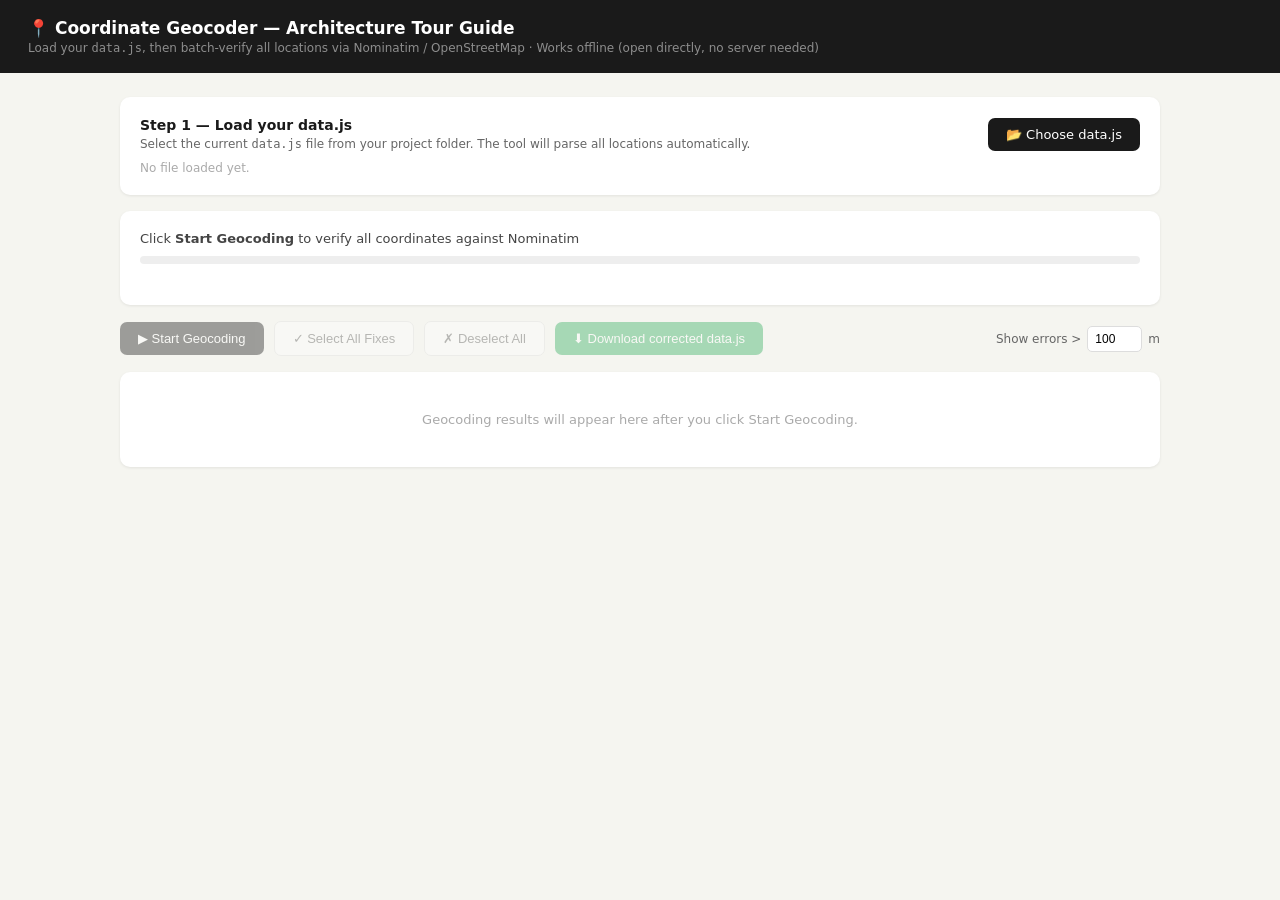
==== geocode-tool.html @ 2da5a62d "Initial commit - Architecture Tour Guide (NYC 134 + Seoul 47)" ====
<!DOCTYPE html>
<html lang="en">
<head>
<meta charset="UTF-8">
<meta name="viewport" content="width=device-width,initial-scale=1">
<title>Coordinate Geocoder — Architecture Tour Guide</title>
<style>
*{box-sizing:border-box;margin:0;padding:0}
body{font-family:system-ui,-apple-system,sans-serif;background:#f5f5f0;color:#1a1a1a;font-size:14px}
header{background:#1a1a1a;color:#fff;padding:18px 28px}
header h1{font-size:17px;font-weight:600}
header p{font-size:12px;opacity:.5;margin-top:3px}
.wrap{max-width:1080px;margin:0 auto;padding:24px 20px}
.card{background:#fff;border-radius:10px;padding:20px;margin-bottom:16px;box-shadow:0 1px 3px rgba(0,0,0,.08)}
#prog-label{font-size:13px;color:#444;margin-bottom:10px}
#prog-bg{background:#eee;border-radius:99px;height:8px;overflow:hidden}
#prog-fill{background:#1a1a1a;height:100%;width:0;transition:width .3s;border-radius:99px}
#prog-sub{font-size:11px;color:#aaa;margin-top:7px;min-height:14px}
.controls{display:flex;gap:10px;flex-wrap:wrap;align-items:center;margin-bottom:16px}
button{padding:9px 18px;border-radius:7px;border:none;cursor:pointer;font-size:13px;font-weight:500;transition:.15s all}
#btn-run{background:#1a1a1a;color:#fff}
#btn-run:hover:not(:disabled){background:#333}
#btn-run:disabled{opacity:.4;cursor:default}
#btn-dl{background:#16a34a;color:#fff}
#btn-dl:hover:not(:disabled){background:#15803d}
#btn-dl:disabled{opacity:.35;cursor:default}
.sec{background:#fff;border:1px solid #ddd;color:#444}
.sec:hover:not(:disabled){background:#f5f5f5}
.sec:disabled{opacity:.35;cursor:default}
.thr{margin-left:auto;display:flex;align-items:center;gap:6px;font-size:12px;color:#666}
.thr input{width:55px;padding:5px 7px;border:1px solid #ddd;border-radius:5px;font-size:12px}
.stats{display:none;gap:12px;margin-bottom:16px;flex-wrap:wrap}
.stat{background:#fff;border-radius:8px;padding:14px 18px;flex:1;min-width:110px;box-shadow:0 1px 3px rgba(0,0,0,.07)}
.stat .n{font-size:26px;font-weight:700}
.stat .l{font-size:11px;color:#999;margin-top:2px}
.red .n{color:#dc2626}.amber .n{color:#d97706}.green .n{color:#16a34a}
#tbl-wrap{background:#fff;border-radius:10px;box-shadow:0 1px 3px rgba(0,0,0,.08);overflow:auto}
table{width:100%;border-collapse:collapse;font-size:12px}
th{background:#f8f8f6;padding:9px 12px;text-align:left;font-weight:600;color:#555;border-bottom:1px solid #eee;white-space:nowrap}
td{padding:8px 12px;border-bottom:1px solid #f2f2f2;vertical-align:middle}
tr:last-child td{border-bottom:none}
.fix td{background:#fefce8}.big td{background:#fef2f2}
.badge{display:inline-block;padding:2px 7px;border-radius:99px;font-size:10px;font-weight:700}
.ok{background:#dcfce7;color:#15803d}.med{background:#fef3c7;color:#b45309}
.err{background:#fee2e2;color:#b91c1c}.fail{background:#f1f5f9;color:#94a3b8}
td.mono{font-family:monospace;font-size:11px}
#empty{text-align:center;padding:40px;color:#aaa;font-size:13px}
#note{display:none;background:#f0fdf4;border:1px solid #bbf7d0;border-radius:8px;padding:14px 18px;margin-bottom:16px;font-size:13px;color:#166534}
</style>
</head>
<body>
<header>
  <h1>📍 Coordinate Geocoder — Architecture Tour Guide</h1>
  <p>Load your <code>data.js</code>, then batch-verify all locations via Nominatim / OpenStreetMap · Works offline (open directly, no server needed)</p>
</header>

<div class="wrap">

  <!-- Step 0: Load data.js -->
  <div class="card" id="load-card">
    <div style="display:flex;align-items:center;gap:14px;flex-wrap:wrap">
      <div style="flex:1;min-width:200px">
        <div style="font-weight:600;font-size:14px;margin-bottom:4px">Step 1 — Load your data.js</div>
        <div style="font-size:12px;color:#666">Select the current <code>data.js</code> file from your project folder. The tool will parse all locations automatically.</div>
      </div>
      <label style="display:inline-block;padding:9px 18px;background:#1a1a1a;color:#fff;border-radius:7px;cursor:pointer;font-size:13px;font-weight:500;white-space:nowrap">
        📂 Choose data.js
        <input type="file" accept=".js" onchange="loadFile(event)" style="display:none">
      </label>
    </div>
    <div id="load-status" style="margin-top:10px;font-size:12px;color:#aaa">No file loaded yet.</div>
  </div>

  <!-- Progress -->
  <div class="card">
    <div id="prog-label">Click <strong>Start Geocoding</strong> to verify all coordinates against Nominatim</div>
    <div id="prog-bg"><div id="prog-fill"></div></div>
    <div id="prog-sub">&nbsp;</div>
  </div>

  <!-- Controls -->
  <div class="controls">
    <button id="btn-run" onclick="runGeocoding()" disabled>▶ Start Geocoding</button>
    <button class="sec" id="btn-all" disabled onclick="setAll(true)">✓ Select All Fixes</button>
    <button class="sec" id="btn-none" disabled onclick="setAll(false)">✗ Deselect All</button>
    <button id="btn-dl" disabled onclick="download()">⬇ Download corrected data.js</button>
    <div class="thr">Show errors &gt; <input type="number" id="thr" value="100" min="0" max="9999" onchange="refilter()"> m</div>
  </div>

  <div id="note"></div>

  <!-- Stats -->
  <div class="stats" id="stats">
    <div class="stat"><div class="n" id="s0">—</div><div class="l">Total</div></div>
    <div class="stat red"><div class="n" id="s1">—</div><div class="l">Error &gt;300m</div></div>
    <div class="stat amber"><div class="n" id="s2">—</div><div class="l">Error 100–300m</div></div>
    <div class="stat green"><div class="n" id="s3">—</div><div class="l">OK (&lt;100m)</div></div>
    <div class="stat"><div class="n" id="s4">—</div><div class="l">Failed</div></div>
  </div>

  <!-- Results table -->
  <div id="tbl-wrap">
    <div id="empty">Geocoding results will appear here after you click Start Geocoding.</div>
    <table id="tbl" style="display:none">
      <thead><tr>
        <th>Apply</th><th>ID</th><th>Address</th><th>Error</th>
        <th>Current coords</th><th>Nominatim coords</th>
      </tr></thead>
      <tbody id="tbody"></tbody>
    </table>
  </div>
</div>

<script>
/* ── Embedded location list (id / addr / lat / lng only) ── */
let LOCS = [];  // populated by loadFile()
let rawDataJs = null;  // text of loaded data.js


/* ── State ─────────────────────────────────────────────── */
let results = [];
let running = false;

/* ── Helpers ────────────────────────────────────────────── */
const sleep = ms => new Promise(r => setTimeout(r, ms));

/* ── Parse data.js text → LOCS array (id/addr/lat/lng) ─── */
function parseDataJs(text) {
  const out = [];
  // Match each location block: from `id:'xxx'` to the next `},` at top level
  // Strategy: find all id occurrences, extract addr/lat/lng nearby
  const idRe = /id\s*:\s*['"]([^'"]+)['"]/g;
  let m;
  while ((m = idRe.exec(text)) !== null) {
    const id = m[1];
    const chunk = text.slice(m.index, m.index + 3000);
    const addrM = chunk.match(/addr\s*:\s*['"]([^'"]+)['"]/);
    const latM  = chunk.match(/lat\s*:\s*([-\d.]+)/);
    const lngM  = chunk.match(/lng\s*:\s*([-\d.]+)/);
    if (addrM && latM && lngM) {
      out.push({
        id,
        addr: addrM[1],
        lat:  parseFloat(latM[1]),
        lng:  parseFloat(lngM[1])
      });
    }
  }
  return out;
}

/* ── Load data.js from disk via FileReader ──────────────── */
function loadFile(event) {
  const file = event.target.files[0];
  if (!file) return;
  const status = document.getElementById('load-status');
  status.style.color = '#aaa';
  status.textContent = 'Reading ' + file.name + '…';

  const reader = new FileReader();
  reader.onload = function(e) {
    rawDataJs = e.target.result;
    LOCS = parseDataJs(rawDataJs);

    if (LOCS.length === 0) {
      status.style.color = '#dc2626';
      status.textContent = '⚠ Could not parse any locations from this file. Make sure it is a valid data.js.';
      document.getElementById('btn-run').disabled = true;
      return;
    }

    status.style.color = '#16a34a';
    status.textContent = '✅ Loaded ' + file.name + ' — ' + LOCS.length + ' locations found. Click Start Geocoding.';
    document.getElementById('prog-label').innerHTML =
      'Click <strong>Start Geocoding</strong> to verify all ' + LOCS.length + ' coordinates against Nominatim';
    document.getElementById('btn-run').disabled = false;
  };
  reader.onerror = function() {
    status.style.color = '#dc2626';
    status.textContent = '⚠ Failed to read file.';
  };
  reader.readAsText(file, 'utf-8');
}

function haversine(la1, lo1, la2, lo2) {
  const R = 6371000;
  const p1 = la1 * Math.PI / 180, p2 = la2 * Math.PI / 180;
  const dp = (la2 - la1) * Math.PI / 180, dl = (lo2 - lo1) * Math.PI / 180;
  const a = Math.sin(dp/2)**2 + Math.cos(p1) * Math.cos(p2) * Math.sin(dl/2)**2;
  return R * 2 * Math.atan2(Math.sqrt(a), Math.sqrt(1 - a));
}

async function nominatim(addr) {
  // Detect country code from address string to help Nominatim accuracy
  // Korean addresses contain Korean districts or 'Seoul' / 'Busan' etc.
  let cc = '';
  if (/seoul|busan|incheon|gu,|daero|dong,|ro,|jongno|gangnam|yongsan|mapo|seongdong|seongsu/i.test(addr)) {
    cc = '&countrycodes=kr';
  } else if (/new york|brooklyn|manhattan|bronx|queens|staten island|nyc/i.test(addr)) {
    cc = '&countrycodes=us';
  }
  const url = 'https://nominatim.openstreetmap.org/search?q='
    + encodeURIComponent(addr) + '&format=json&limit=1' + cc;
  try {
    const resp = await fetch(url, {
      headers: { 'User-Agent': 'ArchTourGuide/1.0 coord-checker' }
    });
    const data = await resp.json();
    if (data && data.length > 0)
      return { lat: parseFloat(data[0].lat), lng: parseFloat(data[0].lon) };
  } catch (e) {
    console.warn('Nominatim error for', addr, e);
  }
  return null;
}

/* ── Main geocoding loop ────────────────────────────────── */
async function runGeocoding() {
  if (running) return;
  running = true;

  const btnRun = document.getElementById('btn-run');
  const btnDl  = document.getElementById('btn-dl');
  const btnAll = document.getElementById('btn-all');
  const btnNone= document.getElementById('btn-none');

  btnRun.disabled = true;
  btnRun.textContent = '⏳ Running…';
  btnDl.disabled = true;
  btnAll.disabled = true;
  btnNone.disabled = true;

  results = [];
  document.getElementById('tbody').innerHTML = '';
  document.getElementById('tbl').style.display = 'none';
  document.getElementById('empty').style.display = '';
  document.getElementById('stats').style.display = 'none';
  document.getElementById('note').style.display = 'none';

  for (let i = 0; i < LOCS.length; i++) {
    const loc = LOCS[i];
    const pct = Math.round(i / LOCS.length * 100);
    document.getElementById('prog-fill').style.width = pct + '%';
    document.getElementById('prog-label').innerHTML =
      `Geocoding <strong>${loc.id}</strong> (${i + 1} / ${LOCS.length})`;
    document.getElementById('prog-sub').textContent =
      pct + '% complete · Nominatim rate limit: 1 req/sec';

    const geo = await nominatim(loc.addr);
    await sleep(1150);   // respect Nominatim 1 req/s policy

    const d = geo ? haversine(loc.lat, loc.lng, geo.lat, geo.lng) : null;
    const row = { id: loc.id, addr: loc.addr,
                   oLat: loc.lat, oLng: loc.lng,
                   nLat: geo?.lat, nLng: geo?.lng,
                   dist: d, failed: !geo };
    results.push(row);
    appendRow(row, i);
  }

  document.getElementById('prog-fill').style.width = '100%';
  document.getElementById('prog-label').innerHTML =
    `✅ Done — ${LOCS.length} locations verified`;
  document.getElementById('prog-sub').textContent = '';

  updateStats();
  document.getElementById('stats').style.display = 'flex';

  btnRun.textContent  = '↺ Re-run';
  btnRun.disabled     = false;
  btnDl.disabled      = false;
  btnAll.disabled     = false;
  btnNone.disabled    = false;
  running = false;
}

/* ── Append one result row ──────────────────────────────── */
function appendRow(r, idx) {
  const thr   = parseInt(document.getElementById('thr').value) || 100;
  const tbody = document.getElementById('tbody');
  const tbl   = document.getElementById('tbl');
  const empty = document.getElementById('empty');
  tbl.style.display = '';
  empty.style.display = 'none';

  const hide    = r.failed || (r.dist !== null && r.dist < thr);
  const checked = !r.failed && r.dist !== null && r.dist >= thr;

  let dc = 'fail', rc = '';
  if (!r.failed && r.dist !== null) {
    if      (r.dist < 100)  { dc = 'ok'; }
    else if (r.dist < 300)  { dc = 'med'; rc = 'fix'; }
    else                    { dc = 'err'; rc = 'big'; }
  }

  const distLabel = r.failed
    ? '? failed'
    : Math.round(r.dist) + ' m';
  const newCoord = r.failed
    ? '—'
    : r.nLat.toFixed(5) + ', ' + r.nLng.toFixed(5);

  const tr = document.createElement('tr');
  tr.className  = rc;
  tr.dataset.i  = idx;
  tr.style.display = hide ? 'none' : '';
  tr.innerHTML = `
    <td style="text-align:center">
      <input type="checkbox" id="c${idx}"
        ${checked ? 'checked' : ''}
        ${r.failed ? 'disabled' : ''}>
    </td>
    <td><code>${r.id}</code></td>
    <td style="max-width:230px;white-space:nowrap;overflow:hidden;text-overflow:ellipsis"
        title="${r.addr}">${r.addr}</td>
    <td><span class="badge ${dc}">${distLabel}</span></td>
    <td class="mono">${r.oLat}, ${r.oLng}</td>
    <td class="mono">${newCoord}</td>`;
  tbody.appendChild(tr);
}

/* ── Re-filter by threshold ─────────────────────────────── */
function refilter() {
  const thr = parseInt(document.getElementById('thr').value) || 100;
  results.forEach((r, i) => {
    const tr = document.querySelector(`tr[data-i="${i}"]`);
    if (!tr) return;
    tr.style.display =
      (r.failed || (r.dist !== null && r.dist < thr)) ? 'none' : '';
  });
}

/* ── Stats ──────────────────────────────────────────────── */
function updateStats() {
  document.getElementById('s0').textContent = results.length;
  document.getElementById('s1').textContent = results.filter(r => !r.failed && r.dist >= 300).length;
  document.getElementById('s2').textContent = results.filter(r => !r.failed && r.dist >= 100 && r.dist < 300).length;
  document.getElementById('s3').textContent = results.filter(r => !r.failed && r.dist < 100).length;
  document.getElementById('s4').textContent = results.filter(r => r.failed).length;
}

/* ── Select / deselect all ──────────────────────────────── */
function setAll(v) {
  results.forEach((_, i) => {
    const c = document.getElementById('c' + i);
    if (c && !c.disabled) c.checked = v;
  });
}

/* ── Download corrected data.js ─────────────────────────── */
function download() {
  // Collect checked fixes
  const fixes = {};
  results.forEach((r, idx) => {
    const c = document.getElementById('c' + idx);
    if (c && c.checked && !r.failed && r.nLat != null) {
      fixes[r.id] = { lat: r.nLat, lng: r.nLng };
    }
  });

  const n = Object.keys(fixes).length;
  if (n === 0) { alert('No fixes selected — check at least one row first.'); return; }

  if (!rawDataJs) { alert('No data.js loaded. Please load the file first.'); return; }

  // Patch lat / lng for each selected location
  let raw = rawDataJs;
  for (const [id, {lat, lng}] of Object.entries(fixes)) {
    const safeId = id.replace(/-/g, '[\-]');
    const re = new RegExp(
      "(id\\s*:\\s*'" + safeId + "')" +
      "([\\s\\S]{1,2500}?)" +
      "(\\blat\\s*:\\s*)[\\d.\\-]+" +
      "([\\s\\S]{1,400}?)" +
      "(\\blng\\s*:\\s*)[\\d.\\-]+"
    );
    raw = raw.replace(re, (m, p1, p2, p3, p4, p5) =>
      p1 + p2 + p3 + lat + p4 + p5 + lng
    );
  }

  const blob = new Blob([raw], { type: 'application/javascript' });
  const a = document.createElement('a');
  a.href = URL.createObjectURL(blob);
  a.download = 'data.js';
  a.click();

  const note = document.getElementById('note');
  note.style.display = '';
  note.innerHTML = '✅ <strong>' + n + ' coordinate(s) corrected.</strong> '
    + 'Replace your existing <code>data.js</code> with the downloaded file, then redeploy.';
}
</script>
</body>
</html>
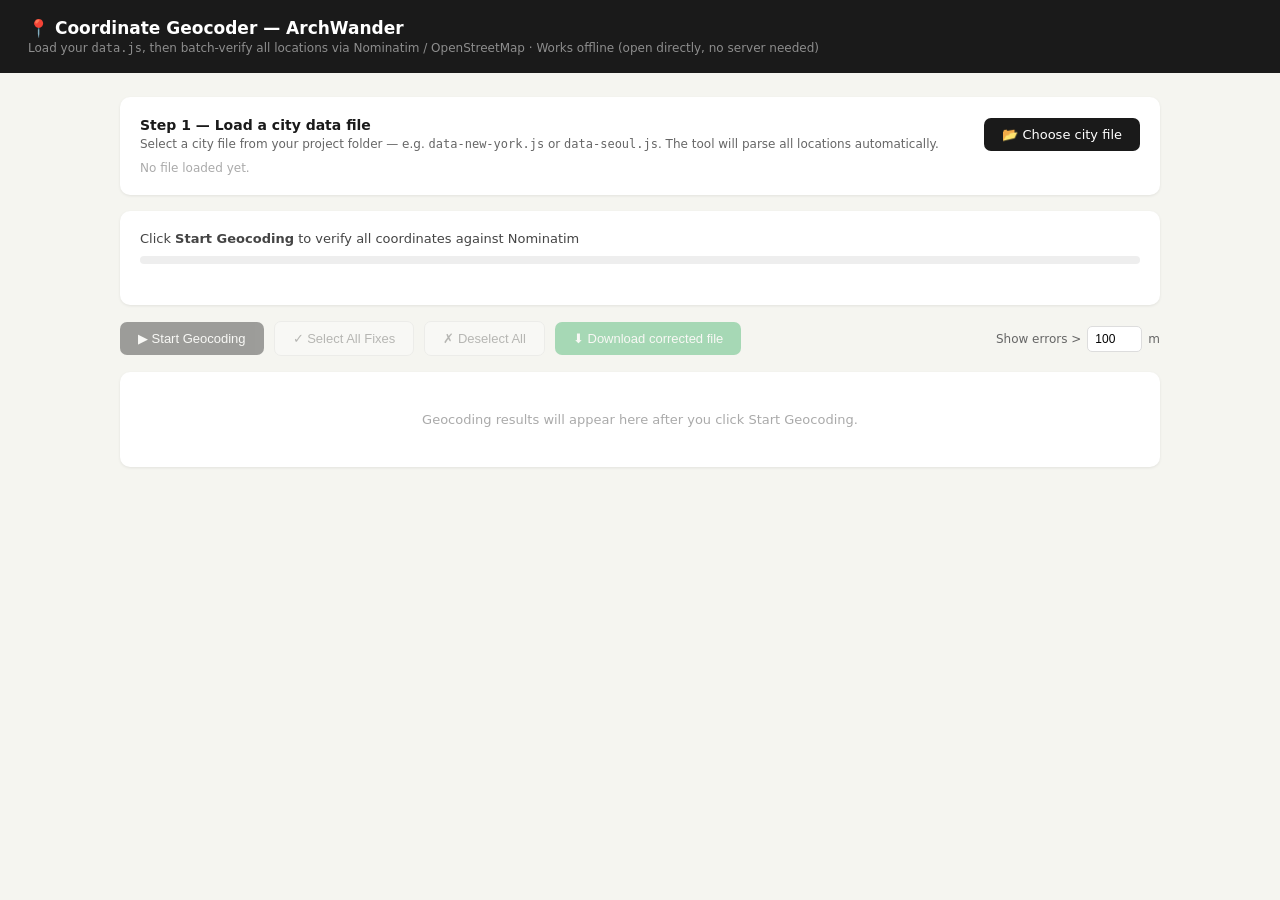
==== commit f29ae812: "Rename project to ArchWander; fix Seoul geocoding; add Mapillary viewer option" ====
--- a/geocode-tool.html
+++ b/geocode-tool.html
@@ -3,7 +3,7 @@
 <head>
 <meta charset="UTF-8">
 <meta name="viewport" content="width=device-width,initial-scale=1">
-<title>Coordinate Geocoder — Architecture Tour Guide</title>
+<title>Coordinate Geocoder — ArchWander</title>
 <style>
 *{box-sizing:border-box;margin:0;padding:0}
 body{font-family:system-ui,-apple-system,sans-serif;background:#f5f5f0;color:#1a1a1a;font-size:14px}
@@ -50,21 +50,21 @@
 </head>
 <body>
 <header>
-  <h1>📍 Coordinate Geocoder — Architecture Tour Guide</h1>
+  <h1>📍 Coordinate Geocoder — ArchWander</h1>
   <p>Load your <code>data.js</code>, then batch-verify all locations via Nominatim / OpenStreetMap · Works offline (open directly, no server needed)</p>
 </header>
 
 <div class="wrap">
 
-  <!-- Step 0: Load data.js -->
+  <!-- Step 0: Load city data file -->
   <div class="card" id="load-card">
     <div style="display:flex;align-items:center;gap:14px;flex-wrap:wrap">
       <div style="flex:1;min-width:200px">
-        <div style="font-weight:600;font-size:14px;margin-bottom:4px">Step 1 — Load your data.js</div>
-        <div style="font-size:12px;color:#666">Select the current <code>data.js</code> file from your project folder. The tool will parse all locations automatically.</div>
+        <div style="font-weight:600;font-size:14px;margin-bottom:4px">Step 1 — Load a city data file</div>
+        <div style="font-size:12px;color:#666">Select a city file from your project folder — e.g. <code>data-new-york.js</code> or <code>data-seoul.js</code>. The tool will parse all locations automatically.</div>
       </div>
       <label style="display:inline-block;padding:9px 18px;background:#1a1a1a;color:#fff;border-radius:7px;cursor:pointer;font-size:13px;font-weight:500;white-space:nowrap">
-        📂 Choose data.js
+        📂 Choose city file
         <input type="file" accept=".js" onchange="loadFile(event)" style="display:none">
       </label>
     </div>
@@ -83,7 +83,7 @@
     <button id="btn-run" onclick="runGeocoding()" disabled>▶ Start Geocoding</button>
     <button class="sec" id="btn-all" disabled onclick="setAll(true)">✓ Select All Fixes</button>
     <button class="sec" id="btn-none" disabled onclick="setAll(false)">✗ Deselect All</button>
-    <button id="btn-dl" disabled onclick="download()">⬇ Download corrected data.js</button>
+    <button id="btn-dl" disabled onclick="download()">⬇ Download corrected file</button>
     <div class="thr">Show errors &gt; <input type="number" id="thr" value="100" min="0" max="9999" onchange="refilter()"> m</div>
   </div>
 
@@ -113,8 +113,9 @@
 
 <script>
 /* ── Embedded location list (id / addr / lat / lng only) ── */
-let LOCS = [];  // populated by loadFile()
-let rawDataJs = null;  // text of loaded data.js
+let LOCS = [];          // populated by loadFile()
+let rawDataJs = null;   // text of loaded city file
+let loadedFileName = 'data.js';  // original filename for download
 
 
 /* ── State ─────────────────────────────────────────────── */
@@ -149,10 +150,11 @@
   return out;
 }
 
-/* ── Load data.js from disk via FileReader ──────────────── */
+/* ── Load city file from disk via FileReader ────────────── */
 function loadFile(event) {
   const file = event.target.files[0];
   if (!file) return;
+  loadedFileName = file.name;
   const status = document.getElementById('load-status');
   status.style.color = '#aaa';
   status.textContent = 'Reading ' + file.name + '…';
@@ -191,25 +193,53 @@
 }
 
 async function nominatim(addr) {
-  // Detect country code from address string to help Nominatim accuracy
-  // Korean addresses contain Korean districts or 'Seoul' / 'Busan' etc.
-  let cc = '';
-  if (/seoul|busan|incheon|gu,|daero|dong,|ro,|jongno|gangnam|yongsan|mapo|seongdong|seongsu/i.test(addr)) {
-    cc = '&countrycodes=kr';
-  } else if (/new york|brooklyn|manhattan|bronx|queens|staten island|nyc/i.test(addr)) {
-    cc = '&countrycodes=us';
-  }
-  const url = 'https://nominatim.openstreetmap.org/search?q='
-    + encodeURIComponent(addr) + '&format=json&limit=1' + cc;
-  try {
-    const resp = await fetch(url, {
-      headers: { 'User-Agent': 'ArchTourGuide/1.0 coord-checker' }
-    });
-    const data = await resp.json();
-    if (data && data.length > 0)
-      return { lat: parseFloat(data[0].lat), lng: parseFloat(data[0].lon) };
-  } catch (e) {
-    console.warn('Nominatim error for', addr, e);
+  // ── Country code detection ──────────────────────────────────────
+  // Extended Korean keyword list covers all districts, road suffixes, and
+  // well-known neighbourhood names used in the data set.
+  const KR_RE = /seoul|busan|incheon|daegu|gwangju|daejeon|ulsan|gyeonggi|jeju|seongnam|pangyo|bundang|\bgu[,\s]|daero|dong[,\s]|\bro[,\s]|-ro[,\s]|-gil[,\s]|jongno|gangnam|yongsan|mapo|seongdong|seongsu|nowon|songpa|seocho|gangseo|eunpyeong|itaewon|myeongdong|insadong|hongdae|sinchon|yeouido|apgujeong|hannam|hanam|ichon|huam|magok/i;
+  const NY_RE = /new york|brooklyn|manhattan|bronx|queens|staten island|\bnyc\b/i;
+  const cc = KR_RE.test(addr) ? '&countrycodes=kr'
+           : NY_RE.test(addr) ? '&countrycodes=us'
+           : '';
+
+  // ── Address cleaning ────────────────────────────────────────────
+  // Strip parenthetical noise:  "432 Toegye-ro, Jung-gu, Seoul (overpass)" → clean
+  // Strip slash-separated extras:  "Gangnam-gu, Seoul (Garosu-gil / Dosan-daero area)" → clean
+  function clean(a) {
+    return a.replace(/\s*\([^)]*\)/g, '').replace(/\s{2,}/g, ' ').trim();
+  }
+
+  // ── Build tiered fallback queries ───────────────────────────────
+  // Tier 1 : cleaned full address           "281 Euljiro, Jung-gu, Seoul"
+  // Tier 2 : drop street number prefix      "Euljiro, Jung-gu, Seoul"
+  // Tier 3 : last 2 comma-parts only        "Jung-gu, Seoul"
+  const base   = clean(addr);
+  const noNum  = base.replace(/^\d[\d\-]*\s+/, '');   // strip leading number
+  const parts  = base.split(',').map(s => s.trim());
+  const simple = parts.length >= 3 ? parts.slice(-2).join(', ') : null;
+
+  const queries = [base];
+  if (noNum !== base) queries.push(noNum);
+  if (simple && simple !== base && simple !== noNum) queries.push(simple);
+
+  // ── Query loop with per-fallback rate limiting ─────────────────
+  for (let i = 0; i < queries.length; i++) {
+    if (i > 0) await sleep(1100);   // Nominatim: max 1 req/sec
+    const url = 'https://nominatim.openstreetmap.org/search?q='
+      + encodeURIComponent(queries[i]) + '&format=json&limit=1' + cc;
+    try {
+      const resp = await fetch(url, {
+        headers: {
+          'User-Agent':      'ArchWander/1.0 coord-checker',
+          'Accept-Language': 'en'
+        }
+      });
+      const data = await resp.json();
+      if (data && data.length > 0)
+        return { lat: parseFloat(data[0].lat), lng: parseFloat(data[0].lon) };
+    } catch(e) {
+      console.warn('Nominatim error for', queries[i], e);
+    }
   }
   return null;
 }
@@ -382,13 +412,13 @@
   const blob = new Blob([raw], { type: 'application/javascript' });
   const a = document.createElement('a');
   a.href = URL.createObjectURL(blob);
-  a.download = 'data.js';
+  a.download = loadedFileName;  // preserve original city filename
   a.click();
 
   const note = document.getElementById('note');
   note.style.display = '';
   note.innerHTML = '✅ <strong>' + n + ' coordinate(s) corrected.</strong> '
-    + 'Replace your existing <code>data.js</code> with the downloaded file, then redeploy.';
+    + 'Replace your existing <code>' + loadedFileName + '</code> with the downloaded file, then redeploy.';
 }
 </script>
 </body>
